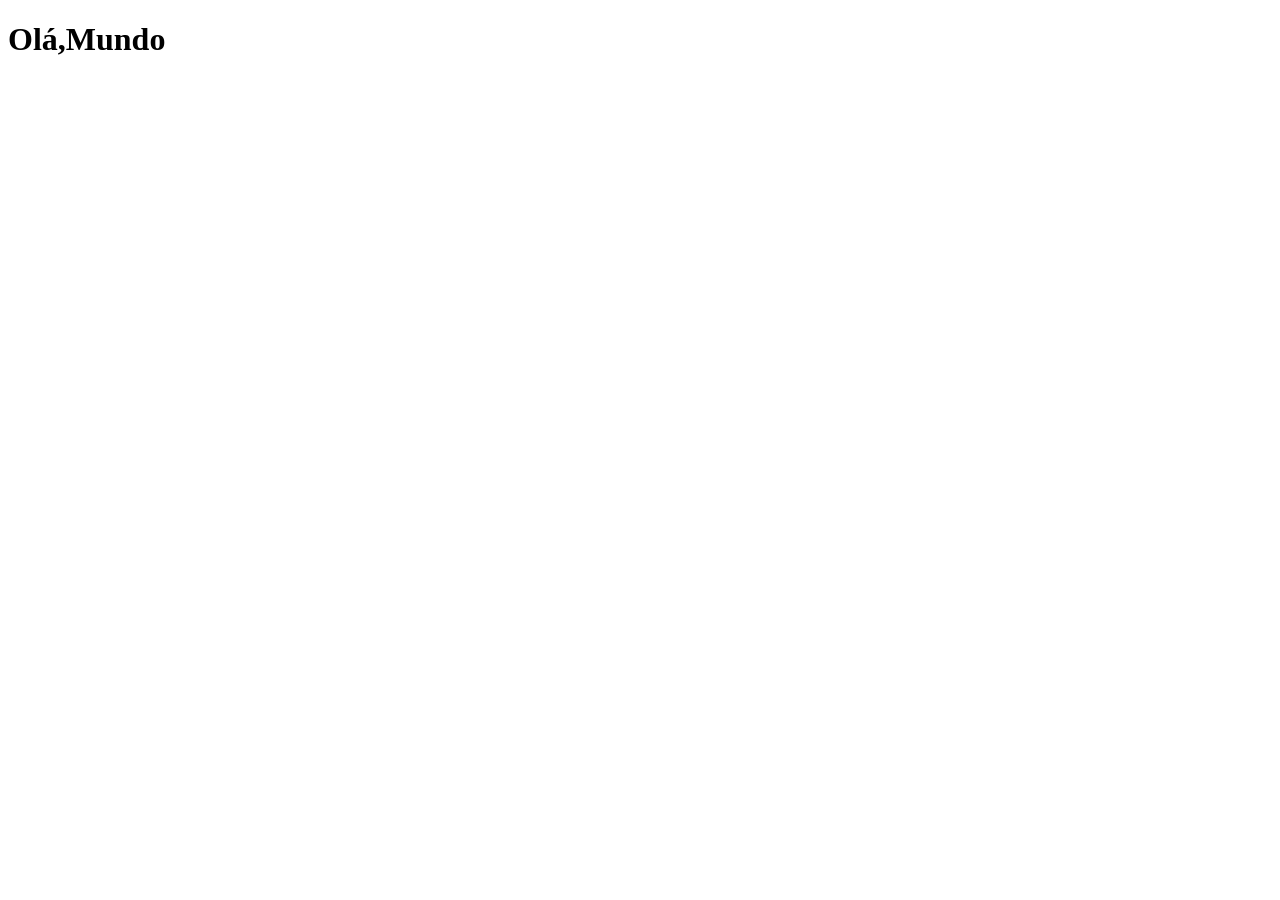
==== index.html @ a3b9277c "Create index.html" ====
<!DOCTYPE html>
<html lang="pt-br">
<head>
    <meta charset="UTF-8">
    <meta name="viewport" content="width=device-width, initial-scale=1.0">
    <link rel="stylesheet" href="favicon.ico">
    <title>Projeto redes sociais</title>
</head>
<body>
    <h1>Olá,Mundo</h1>
</body>
</html>
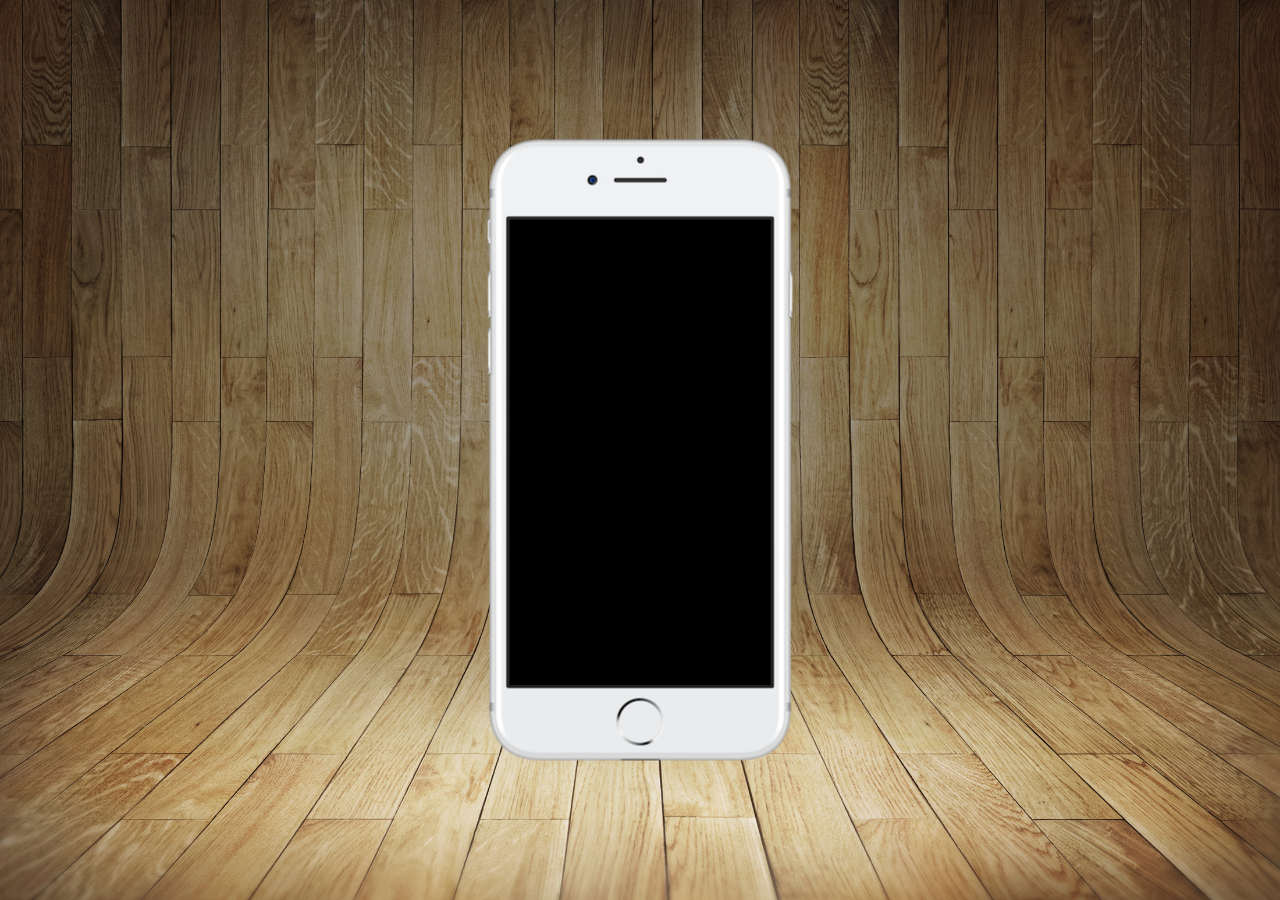
==== commit 922e510b: "inicia o projeto redes sociais" ====
--- a/index.html
+++ b/index.html
@@ -4,9 +4,17 @@
     <meta charset="UTF-8">
     <meta name="viewport" content="width=device-width, initial-scale=1.0">
     <link rel="stylesheet" href="favicon.ico">
+    <link rel="stylesheet" href="estilos/style.css">
     <title>Projeto redes sociais</title>
 </head>
 <body>
-    <h1>Olá,Mundo</h1>
+    <main>
+        <section id="telefone">
+
+        </section>
+        <section id="redes-sociais">
+
+        </section>
+    </main>
 </body>
 </html>
--- a/estilos/style.css
+++ b/estilos/style.css
@@ -0,0 +1,32 @@
+@charset "UTF-8";
+*{
+    margin: 0px;
+    padding: 0px;
+    font-family: Arial, Helvetica, sans-serif;
+}
+html,body{
+    height: 100vh;
+    width: 100vw;
+    background-color: black;
+}
+body{
+    background: url('../imagens/fundo-madeira.jpg')no-repeat top center;
+    background-size: cover;
+    background-attachment: fixed;
+}
+main{
+    height: 100vh;
+    position: relative;
+   
+}
+section#telefone{
+    position: absolute;
+    top: 50%;
+    left: 50%;
+    transform: translate(-50%, -50%);
+
+    height: 627px;
+    width: 311px;
+    background: url('../imagens/frame-iphone.png')no-repeat;
+
+}
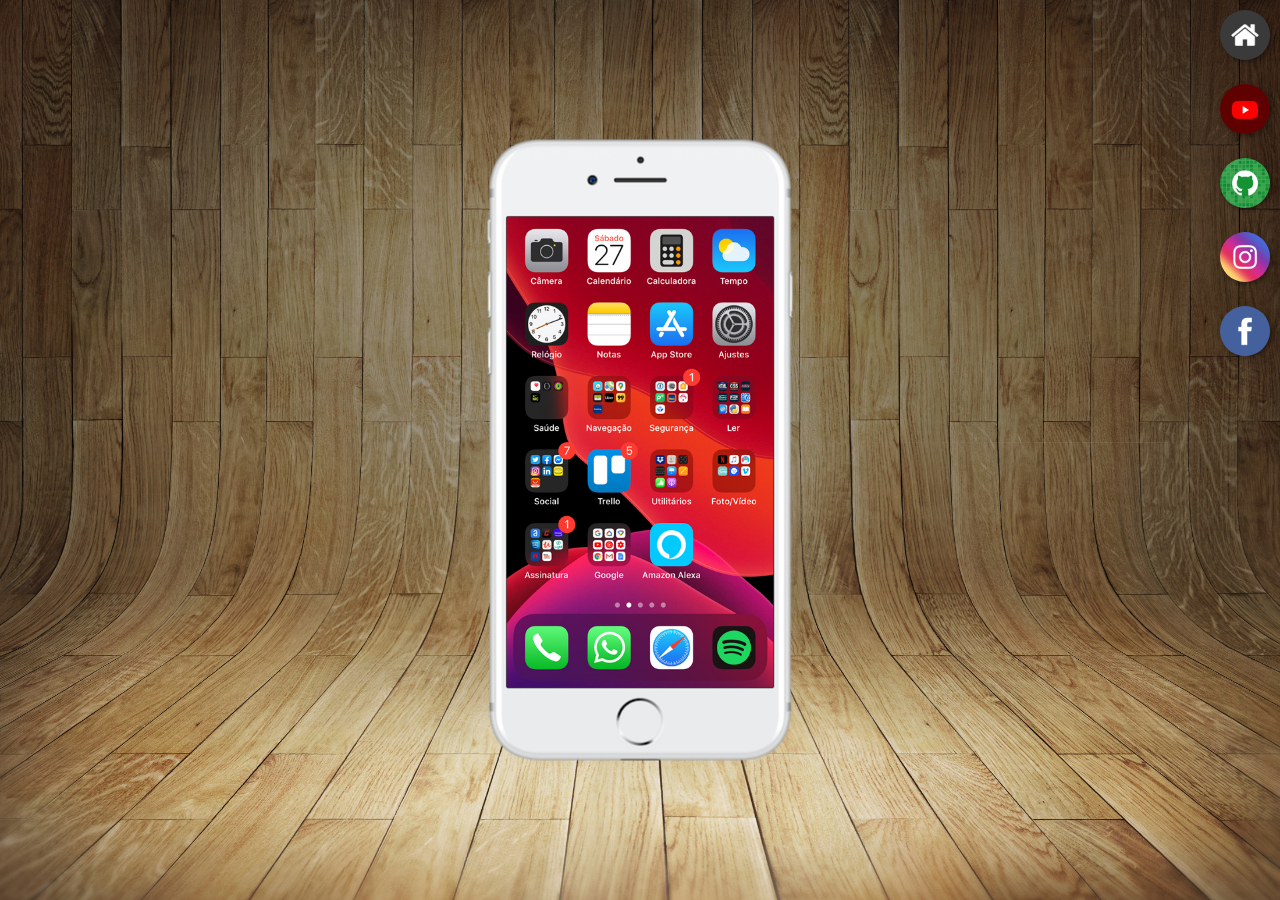
==== commit 76a6fe23: "adiciona minhas redes sociais ao projeto" ====
--- a/index.html
+++ b/index.html
@@ -10,9 +10,17 @@
 <body>
     <main>
         <section id="telefone">
+            <iframe src="home.html"name="tela" id="tela" frameborder="0">
+                Seu navegador não é compatível com isso.
+            </iframe>
 
         </section>
         <section id="redes-sociais">
+            <a href="home.html" target="tela"><img src="imagens/logo-home.jpg" alt="Logo home"></a><br>
+            <a href="youtube.html" target="tela"><img src="imagens/logo-youtube.jpg" alt="Logo youtube"></a><br>
+            <a href="github.html" target="tela"><img src="imagens/logo-github.jpg" alt="logo do github"></a><br>
+            <a href="instagram.html" target="tela"><img src="imagens/logo-instagram.jpg" alt="logo instagram"></a><br>
+            <a href="facebook.html" target="tela"><img src="imagens/logo-facebook.jpg" alt="logo do facebook"></a><br>
 
         </section>
     </main>
--- a/estilos/style.css
+++ b/estilos/style.css
@@ -17,6 +17,7 @@
 main{
     height: 100vh;
     position: relative;
+    
    
 }
 section#telefone{
@@ -29,4 +30,28 @@
     width: 311px;
     background: url('../imagens/frame-iphone.png')no-repeat;
 
+}
+iframe#tela{
+    position: relative;
+    top: 80px;
+    left: 22px;
+    width: 267px;
+    height: 471px;
+}
+section#redes-sociais{
+    text-align: right;
+}
+section#redes-sociais img{
+    width: 50px;
+    margin: 10px;
+    border-radius: 50%;
+    box-shadow: 2px 2px 5px rgba(0, 0, 0, 0.403);
+    box-sizing: border-box;
+
+}
+section#redes-sociais img:hover{
+    border: 2px solid rgba(255, 255, 255, 0.633);
+    transform: translate(-4px ,-4px);
+    box-shadow: 5px 5px 10px rgba(0, 0, 0, 0.623);
+    transition: transform .4s, border .5s;
 }
